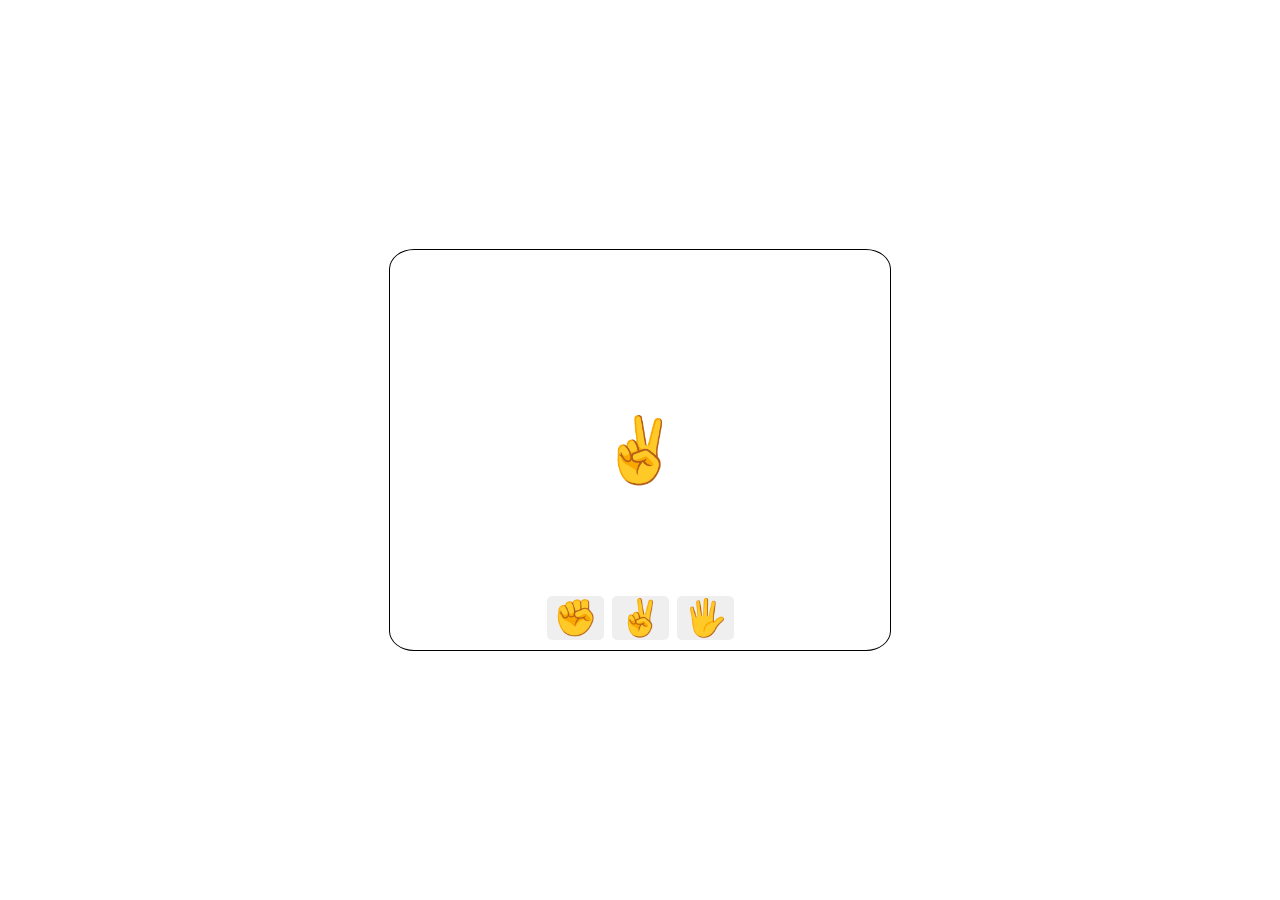
==== rock-scissors-paper/index.html @ f23c89af "✨ feat: simple rock sissors paper game" ====
<!DOCTYPE html>
<html lang="ko">
  <head>
    <meta charset="UTF-8" />
    <meta http-equiv="X-UA-Compatible" content="IE=edge" />
    <meta name="viewport" content="width=device-width, initial-scale=1.0" />
    <title>가위 바위 보!</title>
    <link rel="stylesheet" href="css/style.css" />
    <script defer src="js/app.js"></script>
  </head>
  <body>
    <div class="app">
      <div class="wrapper">
        <span class="computer"></span>

        <div class="button-group">
          <button class="rock">✊</button>
          <button class="scissors">✌️</button>
          <button class="paper">🖐</button>
        </div>
      </div>
    </div>
  </body>
</html>
---- rock-scissors-paper/css/style.css ----
.wrapper {
  position: absolute;
  top: 50%;
  left: 50%;
  transform: translate(-50%, -50%);

  width: 500px;
  height: 400px;

  border: 1px solid black;
  border-radius: 5%;
}

.computer {
  position: absolute;
  top: 50%;
  left: 50%;
  transform: translate(-50%, -50%);
  font-size: 64px;
}

.button-group {
  position: absolute;
  display: flex;
  justify-content: center;
  width: 100%;
  left: 50%;
  bottom: 10px;
  transform: translateX(-50%);
}

.rock,
.scissors,
.paper {
  margin-right: 8px;
  border: none;
  border-radius: 5px;
  font-size: 36px;
}

.paper {
  margin-right: 0;
}
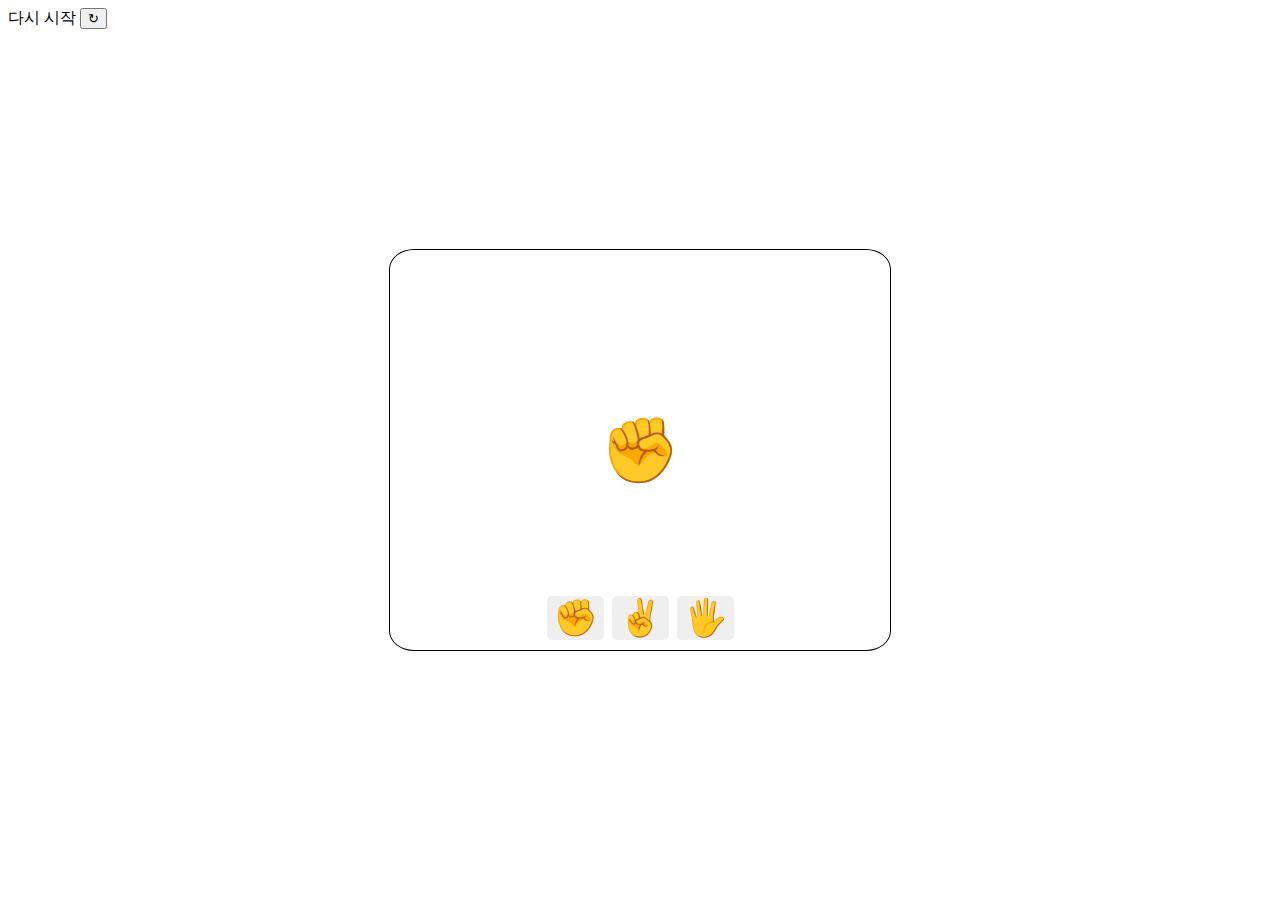
==== commit 5f866a0d: "✨ feat: create replay button" ====
--- a/rock-scissors-paper/index.html
+++ b/rock-scissors-paper/index.html
@@ -19,6 +19,11 @@
           <button class="paper">🖐</button>
         </div>
       </div>
+      <div class="replay-modal">
+        <span class="replay-modal-result"></span>
+        <span class="replay-modal-text">다시 시작</span>
+        <button class="replay">↻</button>
+      </div>
     </div>
   </body>
 </html>
